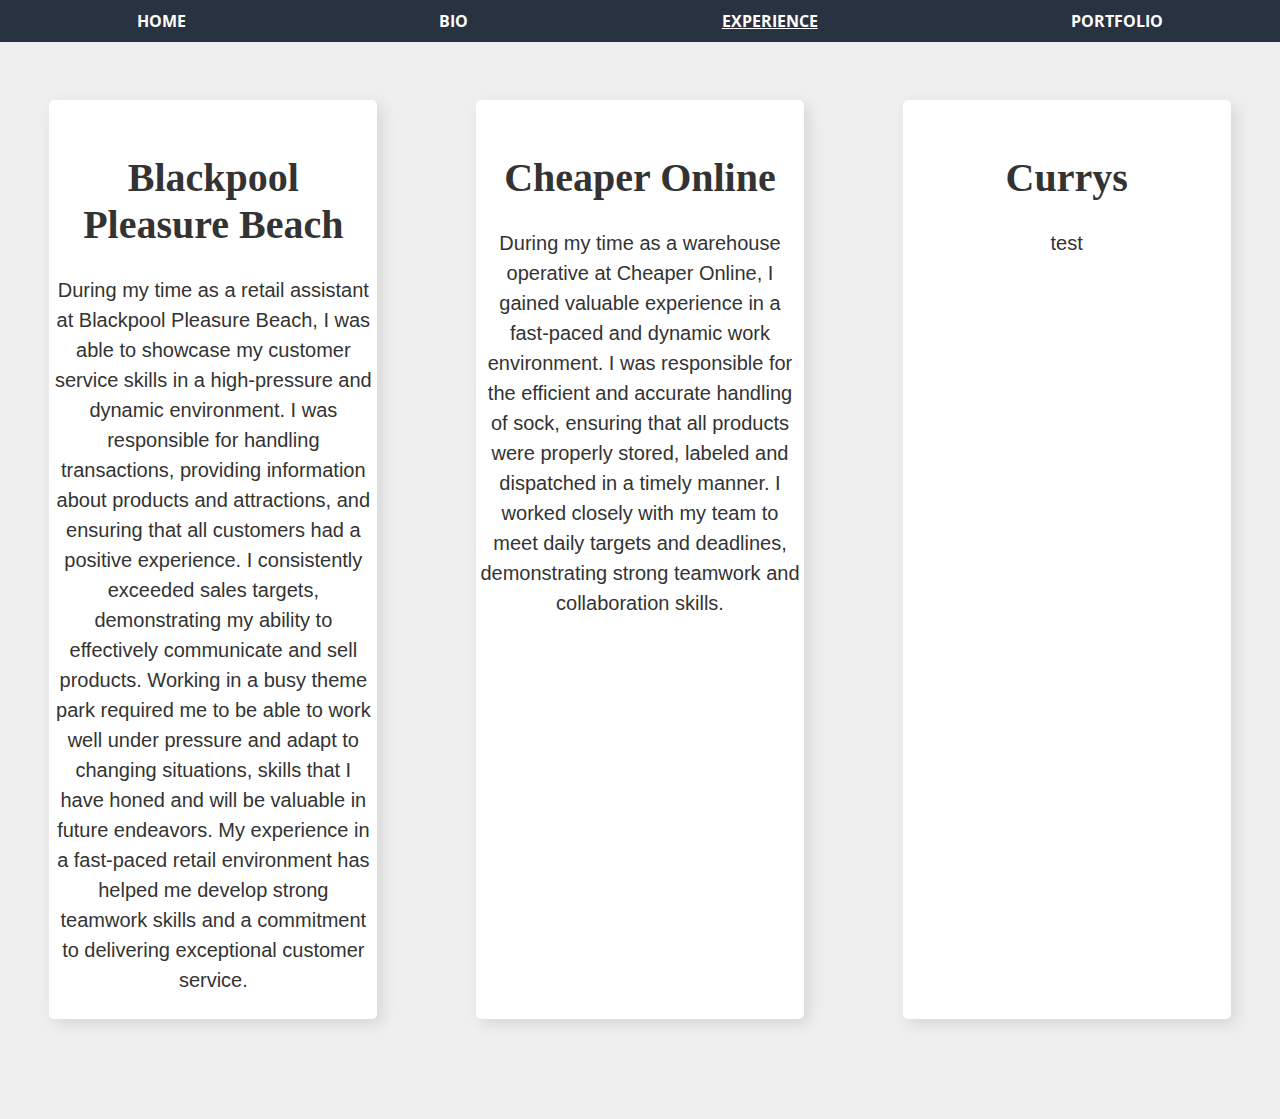
==== experience.html @ e24e57c3 "Added more css" ====
<!DOCTYPE html>
<html lang="en">
<head>
    <meta charset="UTF-8">
    <meta http-equiv="X-UA-Compatible" content="IE=edge">
    <meta name="viewport" content="width=device-width, initial-scale=1.0">
    <title>Experience</title>
    <link rel="stylesheet" href="styles.css">
</head>
<body>
    <header>
        <nav>
          <ul>
            <li><a href="index.html">Home</a></li>
            <li><a href="bio.html">Bio</a></li>
            <li><a href="experience.html"><u>Experience</u></a></li>
            <li><a href="#portfolio.html">Portfolio</a></li>
          </ul>
        </nav>
      </header>


      <div class="experience">

      <div class="maine">
        <h1>Blackpool Pleasure Beach</h1>
        <p>During my time as a retail assistant at Blackpool Pleasure Beach, I was able to showcase my customer service skills in a high-pressure and dynamic environment. I was responsible for handling transactions, providing information about products and attractions, and ensuring that all customers had a positive experience. I consistently exceeded sales targets, demonstrating my ability to effectively communicate and sell products. Working in a busy theme park required me to be able to work well under pressure and adapt to changing situations, skills that I have honed and will be valuable in future endeavors. My experience in a fast-paced retail environment has helped me develop strong teamwork skills and a commitment to delivering exceptional customer service.</p>
        </div>

      <div class="maine">
        <h1>Cheaper Online</h1>
        <p>During my time as a warehouse operative at Cheaper Online, I gained valuable experience in a fast-paced and dynamic work environment. I was responsible for the efficient and accurate handling of sock, ensuring that all products were properly stored, labeled and dispatched in a timely manner. I worked closely with my team to meet daily targets and deadlines, demonstrating strong teamwork and collaboration skills.</p>
        </div>

        <div class="maine">
            <h1>Currys</h1>
            <p> test</p>
            </div>

        </div>

    
</body>
</html>
---- styles.css ----
/* Use the Open Sans font from Google Fonts */
@import url('https://fonts.googleapis.com/css2?family=Open+Sans:wght@400;700&display=swap');

/* Style the header */
header {
  background-color: #293241;
  color: white;
  padding: 10px;
  font-family: 'Open Sans', sans-serif;
  font-weight: 700;
  text-transform: uppercase;
  position: fixed;
  top: 0;
  width: 100%;
}

/* Style the navigation bar */
nav {
  background-color: #293241;
  font-family: 'Open Sans', sans-serif;
}

nav ul {
  list-style-type: none;
  margin: 0;
  padding: 0;
  display: flex;
  justify-content: space-around;
}

nav li {
  margin: 0 10px;
}

nav li a {
  display: block;
  color: white;
  text-decoration: none;
  transition: color 0.2s ease-in-out;
}

nav li a:hover {
  color: #a5a5a5;
}

  

body {
    margin: 0;
    background-color: rgb(239, 239, 239);
}

.main {
  background-color: white;
  margin: 100px auto;
  width: 50%;
  box-shadow: 5px 5px 15px rgba(0, 0, 0, 0.1);
  border-radius: 5px;
  padding: 4px;

  
  
}

.main h1 {
  font-size: 40px;
  font-weight: bold;
  color: #333;
  text-align: center;
   margin-top: 50px;
}

.main p {
 

  font-family: Arial, sans-serif; 
  font-size: 25px; 
  line-height: 1.5; 
  color: #333;
  text-align: justify;
}


.bio {
  background-color: white;
  margin: 100px auto;
  width: 50%;
  box-shadow: 5px 5px 15px rgba(0, 0, 0, 0.1);
  border-radius: 5px;
  padding: 4px;
  
}

.bio h1 {
  font-size: 40px;
  font-weight: bold;
  color: #333;
  text-align: center;
   margin-top: 50px;
}

.bio p {
 

  font-family: Arial, sans-serif; 
  font-size: 20px; 
  line-height: 1.5; 
  color: #333;
  text-align: justify;
}

.experience{
  display: flex;
  justify-content: space-evenly;

}


.maine {
  background-color: white;
  margin: 100px auto;
  width: 25%;
  box-shadow: 5px 5px 15px rgba(0, 0, 0, 0.1);
  border-radius: 5px;
  padding: 4px;

  
  
}

.maine h1 {
  font-size: 40px;
  font-weight: bold;
  color: #333;
  text-align: center;
   margin-top: 50px;
}

.maine p {
  font-family: Arial, sans-serif; 
  font-size: 20px; 
  line-height: 1.5; 
  color: #333;
  text-align: center;
}
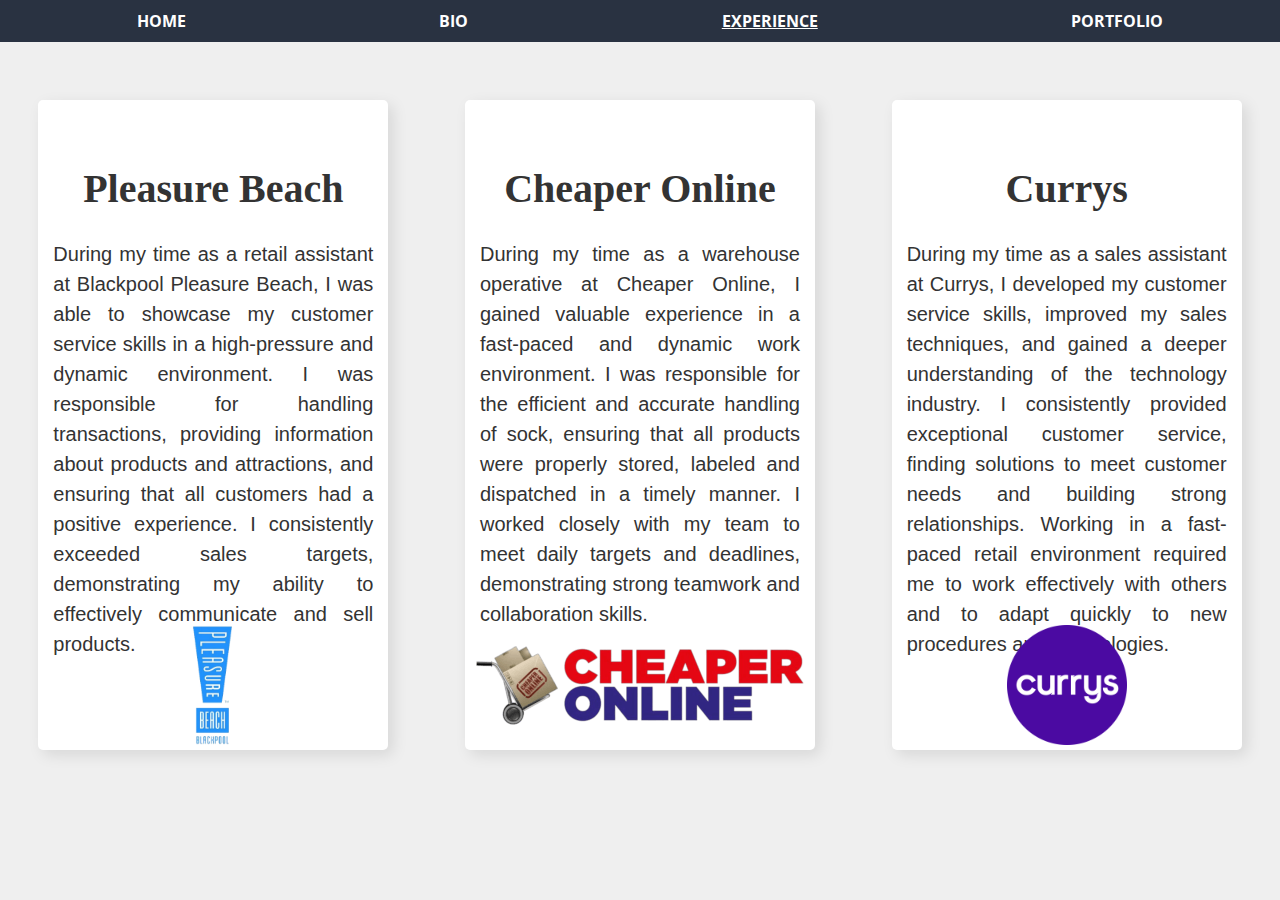
==== commit 7e31721e: "Added logos and links to experience page" ====
--- a/experience.html
+++ b/experience.html
@@ -14,7 +14,7 @@
             <li><a href="index.html">Home</a></li>
             <li><a href="bio.html">Bio</a></li>
             <li><a href="experience.html"><u>Experience</u></a></li>
-            <li><a href="#portfolio.html">Portfolio</a></li>
+            <li><a href="portfolio.html">Portfolio</a></li>
           </ul>
         </nav>
       </header>
@@ -23,18 +23,27 @@
       <div class="experience">
 
       <div class="maine">
-        <h1>Blackpool Pleasure Beach</h1>
-        <p>During my time as a retail assistant at Blackpool Pleasure Beach, I was able to showcase my customer service skills in a high-pressure and dynamic environment. I was responsible for handling transactions, providing information about products and attractions, and ensuring that all customers had a positive experience. I consistently exceeded sales targets, demonstrating my ability to effectively communicate and sell products. Working in a busy theme park required me to be able to work well under pressure and adapt to changing situations, skills that I have honed and will be valuable in future endeavors. My experience in a fast-paced retail environment has helped me develop strong teamwork skills and a commitment to delivering exceptional customer service.</p>
+        <h1>Pleasure Beach</h1>
+        <p>During my time as a retail assistant at Blackpool Pleasure Beach, I was able to showcase my customer service skills in a high-pressure and dynamic environment. I was responsible for handling transactions, providing information about products and attractions, and ensuring that all customers had a positive experience. I consistently exceeded sales targets, demonstrating my ability to effectively communicate and sell products.</p>
+        <a href="https://www.blackpoolpleasurebeach.com/">
+        <img src="Pleasure.png" alt="Blackpool Pleasure Beach">
+        </a>
         </div>
 
       <div class="maine">
         <h1>Cheaper Online</h1>
         <p>During my time as a warehouse operative at Cheaper Online, I gained valuable experience in a fast-paced and dynamic work environment. I was responsible for the efficient and accurate handling of sock, ensuring that all products were properly stored, labeled and dispatched in a timely manner. I worked closely with my team to meet daily targets and deadlines, demonstrating strong teamwork and collaboration skills.</p>
+        <a href="https://www.cheaper-online.co.uk/">
+        <img src="cheaper.png" alt="Cheaper Online">
+        </a>
         </div>
 
         <div class="maine">
             <h1>Currys</h1>
-            <p> test</p>
+            <p>During my time as a sales assistant at Currys, I developed my customer service skills, improved my sales techniques, and gained a deeper understanding of the technology industry. I consistently provided exceptional customer service, finding solutions to meet customer needs and building strong relationships. Working in a fast-paced retail environment required me to work effectively with others and to adapt quickly to new procedures and technologies.</p>
+            <a href="https://www.currys.co.uk/">
+            <img src="currys.png" alt="Currys">
+            </a>
             </div>
 
         </div>
--- a/styles.css
+++ b/styles.css
@@ -56,7 +56,7 @@
   width: 50%;
   box-shadow: 5px 5px 15px rgba(0, 0, 0, 0.1);
   border-radius: 5px;
-  padding: 4px;
+  padding: 15px;
 
   
   
@@ -87,7 +87,7 @@
   width: 50%;
   box-shadow: 5px 5px 15px rgba(0, 0, 0, 0.1);
   border-radius: 5px;
-  padding: 4px;
+  padding: 15px;
   
 }
 
@@ -122,9 +122,10 @@
   width: 25%;
   box-shadow: 5px 5px 15px rgba(0, 0, 0, 0.1);
   border-radius: 5px;
-  padding: 4px;
+  padding: 15px;
+  position: relative;
+  height: 620px;
 
-  
   
 }
 
@@ -133,7 +134,8 @@
   font-weight: bold;
   color: #333;
   text-align: center;
-   margin-top: 50px;
+  margin-top: 50px;
+   
 }
 
 .maine p {
@@ -141,5 +143,17 @@
   font-size: 20px; 
   line-height: 1.5; 
   color: #333;
-  text-align: center;
+  text-align: justify;
+}
+
+img {
+  height: 120px;
+  display: block;
+  margin-left: auto;
+  margin-right: auto;
+  position: absolute;
+  bottom: 0;
+  left: 50%;
+  transform: translateX(-50%);
+  margin-bottom: 5px;
 }